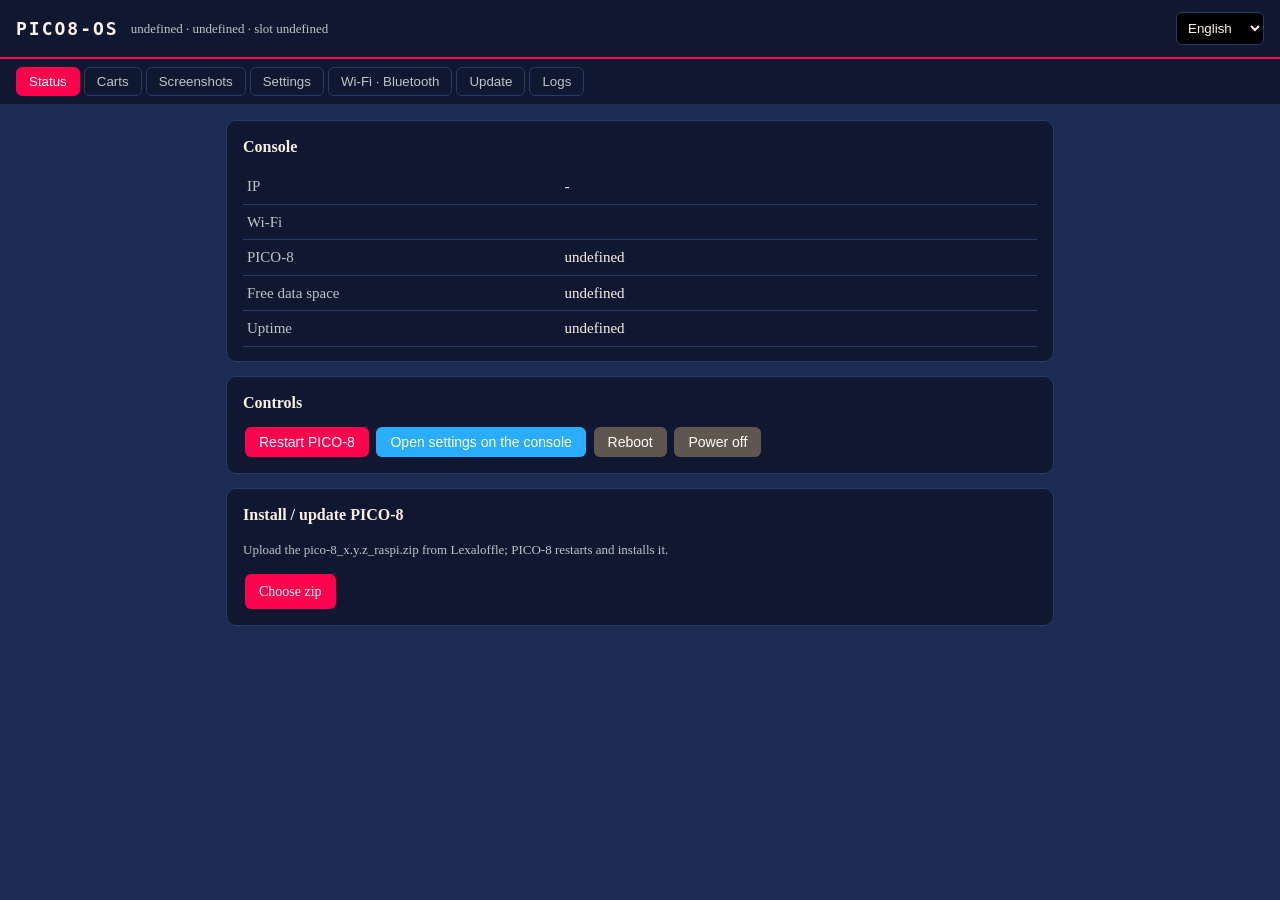
==== external/rootfs-overlay/usr/share/pico8os/www/index.html @ bb0e01a7 "Rename the project to PICO8-OS (pico8-os) Checked for name clashes first: no GitHub repo, topic, use" ====
<!doctype html>
<html lang="en">
<head>
<meta charset="utf-8">
<meta name="viewport" content="width=device-width, initial-scale=1">
<title>PICO8-OS</title>
<link rel="stylesheet" href="/fonts.css">
<style>
:root{--bg:#1d2b53;--panel:#0f1830;--fg:#fff1e8;--dim:#c2c3c7;--acc:#ff004d;--ok:#00e436;--warn:#ffa300;--line:#2a3a6a}
*{box-sizing:border-box}
[hidden]{display:none!important}
body{margin:0;background:var(--bg);color:var(--fg);font-size:15px;line-height:1.5}
header{display:flex;align-items:center;gap:12px;flex-wrap:wrap;padding:12px 16px;background:var(--panel);border-bottom:2px solid var(--acc)}
header b{font-family:ui-monospace,monospace;letter-spacing:2px;font-size:18px}
header span{color:var(--dim);font-size:13px}
nav{display:flex;flex-wrap:wrap;gap:4px;padding:8px 16px;background:var(--panel)}
nav button{background:none;border:1px solid var(--line);color:var(--dim);padding:6px 12px;border-radius:6px;cursor:pointer}
nav button.on{background:var(--acc);border-color:var(--acc);color:#fff}
main{max-width:860px;margin:0 auto;padding:16px}
section{display:none}section.on{display:block}
.card{background:var(--panel);border:1px solid var(--line);border-radius:10px;padding:14px 16px;margin-bottom:14px}
h2{margin:0 0 10px;font-size:16px}
table{width:100%;border-collapse:collapse}td{padding:6px 4px;border-bottom:1px solid var(--line);vertical-align:middle}
td:first-child{color:var(--dim);width:40%}
button.b,label.b{display:inline-block;background:var(--acc);color:#fff;border:0;border-radius:6px;padding:7px 14px;cursor:pointer;font-size:14px;margin:2px}
button.g{background:#29adff}button.s{background:#5f574f}
input[type=text],input[type=password],select,textarea{width:100%;background:#000;color:var(--fg);border:1px solid var(--line);border-radius:6px;padding:7px}
textarea{min-height:360px;font-family:ui-monospace,monospace;font-size:13px}
pre{background:#000;padding:10px;border-radius:6px;overflow:auto;max-height:420px;font-size:12px;white-space:pre-wrap}
.grid{display:grid;grid-template-columns:repeat(auto-fill,minmax(150px,1fr));gap:10px}
.grid figure{margin:0;background:#000;border-radius:6px;padding:6px;text-align:center;font-size:12px;word-break:break-all}
.grid img{width:100%;image-rendering:pixelated}
#toast{position:fixed;left:50%;bottom:20px;transform:translateX(-50%);background:#000;border:1px solid var(--acc);padding:8px 16px;border-radius:8px;display:none;max-width:90%}
.drop{border:2px dashed var(--line);border-radius:10px;padding:18px;text-align:center;color:var(--dim)}
.drop.over{border-color:var(--acc);color:var(--fg)}
progress{width:100%}
.muted{color:var(--dim);font-size:13px}
</style>
</head>
<body>
<header><b>PICO8-OS</b><span id="hdr">…</span><select id="langsel" style="margin-left:auto;width:auto"></select></header>
<nav id="nav">
  <button data-t="home" class="on" data-i18n="nav_home"></button>
  <button data-t="carts" data-i18n="nav_carts"></button>
  <button data-t="shots" data-i18n="nav_shots"></button>
  <button data-t="settings" data-i18n="nav_settings"></button>
  <button data-t="net" data-i18n="nav_net"></button>
  <button data-t="update" data-i18n="nav_update"></button>
  <button data-t="logs" data-i18n="nav_logs"></button>
</nav>
<main>
<section id="home" class="on">
  <div class="card"><h2 data-i18n="h_console"></h2><table id="st"></table></div>
  <div class="card"><h2 data-i18n="h_controls"></h2>
    <button class="b" onclick="power('restart')" data-i18n="btn_restart"></button>
    <button class="b g" onclick="power('settings')" data-i18n="btn_settings"></button>
    <button class="b s" onclick="power('reboot')" data-i18n="btn_reboot"></button>
    <button class="b s" onclick="power('poweroff')" data-i18n="btn_poweroff"></button>
  </div>
  <div class="card"><h2 data-i18n="h_pico8"></h2>
    <p class="muted" data-i18n="p_pico8"></p>
    <label class="b"><span data-i18n="btn_zip"></span><input type="file" accept=".zip" hidden onchange="upPico8(this)"></label>
    <progress id="p8prog" value="0" max="1" hidden></progress>
  </div>
</section>

<section id="carts">
  <div class="card"><h2 data-i18n="h_cart_up"></h2>
    <div class="drop" id="cartdrop"><span data-i18n="p_cart_drop"></span>
      <label class="b"><span data-i18n="btn_file"></span><input type="file" multiple accept=".p8,.png" hidden onchange="upCarts(this.files)"></label></div>
    <progress id="cartprog" value="0" max="1" hidden></progress>
  </div>
  <div class="card"><h2 data-i18n="h_cart_list"></h2><table id="cartlist"></table></div>
</section>

<section id="shots">
  <div class="card"><h2 data-i18n="h_shots"></h2><p class="muted" data-i18n="p_shots"></p><div class="grid" id="shotgrid"></div></div>
</section>

<section id="settings">
  <div class="card"><h2 data-i18n="h_quick"></h2><table>
    <tr><td data-i18n="q_keymap"></td><td><select id="q_KEYMAP" onchange="setq(this)"></select></td></tr>
    <tr><td data-i18n="q_mode"></td><td><select id="q_PICO8_MODE" onchange="setq(this)"><option>splore</option><option>editor</option><option>run</option></select></td></tr>
    <tr><td data-i18n="q_exit"></td><td><select id="q_EXIT_ACTION" onchange="setq(this)"><option>restart</option><option>poweroff</option><option>shell</option></select></td></tr>
    <tr><td data-i18n="q_bt"></td><td><select id="q_BLUETOOTH" onchange="setq(this)"><option>on</option><option>off</option></select></td></tr>
    <tr><td data-i18n="q_hotkey"></td><td><select id="q_HOTKEY" onchange="setq(this)"><option>on</option><option>off</option></select></td></tr>
    <tr><td data-i18n="q_ota"></td><td><input type="text" id="q_OTA_URL" placeholder="https://example.com/pico8os" onchange="setq(this)"></td></tr>
  </table></div>
  <div class="card"><h2 data-i18n="h_conf"></h2>
    <textarea id="conf" spellcheck="false"></textarea>
    <button class="b" onclick="saveConf()" data-i18n="btn_save"></button>
  </div>
</section>

<section id="net">
  <div class="card"><h2 data-i18n="h_wifi"></h2><table id="wifist"></table>
    <p><select id="ssidsel"></select></p>
    <p><input type="text" id="ssid" data-i18n-ph="ph_ssid"></p>
    <p><input type="password" id="psk" data-i18n-ph="ph_psk"></p>
    <button class="b" onclick="setWifi()" data-i18n="btn_connect"></button>
    <button class="b s" onclick="scanWifi()" data-i18n="btn_rescan"></button>
  </div>
  <div class="card"><h2 data-i18n="h_bt"></h2>
    <p class="muted" data-i18n="p_bt"></p>
    <button class="b" onclick="api('bt_pair').then(r=>toast(msgText(r)))" data-i18n="btn_pair"></button>
    <table id="btlist"></table>
  </div>
</section>

<section id="update">
  <div class="card"><h2 data-i18n="h_system"></h2><table id="otast"></table></div>
  <div class="card"><h2 data-i18n="h_upd_file"></h2>
    <p class="muted" data-i18n="p_upd_file"></p>
    <label class="b"><span data-i18n="btn_file"></span><input type="file" accept=".pico8os-update" hidden onchange="upOta(this)"></label>
    <progress id="otaprog" value="0" max="1" hidden></progress>
    <p><button class="b" id="otaapply" hidden onclick="otaApply()" data-i18n="btn_install"></button></p>
  </div>
  <div class="card"><h2 data-i18n="h_upd_online"></h2>
    <p class="muted" data-i18n="p_upd_online"></p>
    <button class="b g" onclick="api('ota_check').then(r=>{toast(msgText(r));status()})" data-i18n="btn_check"></button>
    <button class="b" onclick="api('ota_download').then(r=>{toast(msgText(r));pollOta()})" data-i18n="btn_dl"></button>
    <button class="b s" onclick="if(confirm(t('c_rollback')))api('ota_rollback').then(r=>toast(msgText(r)))" data-i18n="btn_rollback"></button>
  </div>
</section>

<section id="logs">
  <div class="card"><h2 data-i18n="h_logs"></h2>
    <select id="logsel" onchange="loadLog()"><option value="pico8" data-i18n="log_pico8"></option><option value="kernel" data-i18n="log_kernel"></option><option value="ota" data-i18n="log_ota"></option><option value="bluetooth" data-i18n="log_bt"></option><option value="system" data-i18n="log_system"></option></select>
    <pre id="logtxt"></pre>
  </div>
</section>
</main>
<div id="toast"></div>
<script src="i18n.js"></script>
<script>
const $=id=>document.getElementById(id);
const esc=s=>String(s).replace(/[&<>"]/g,c=>({'&':'&amp;','<':'&lt;','>':'&gt;','"':'&quot;'}[c]));
function toast(m){const t=$('toast');t.textContent=m;t.style.display='block';clearTimeout(t._h);t._h=setTimeout(()=>t.style.display='none',4000)}
async function api(a,params={},opts={}){
  const q=new URLSearchParams({a,...params});
  const r=await fetch('/cgi-bin/api?'+q,opts);
  const ct=r.headers.get('content-type')||'';
  const d=ct.includes('json')?await r.json():await r.text();
  if(!r.ok&&d&&typeof d==='object')toast(msgText(d));
  return d;
}
function upload(a,params,file,bar){
  return new Promise(res=>{
    const x=new XMLHttpRequest();
    x.open('POST','/cgi-bin/api?'+new URLSearchParams({a,...params}));
    if(bar){bar.hidden=false;x.upload.onprogress=e=>{if(e.lengthComputable)bar.value=e.loaded/e.total}}
    x.onload=()=>{if(bar)bar.hidden=true;let d;try{d=JSON.parse(x.responseText)}catch(e){d={ok:false,code:'upload_failed'}};res(d)};
    x.onerror=()=>{if(bar)bar.hidden=true;res({ok:false,code:'upload_failed'})};
    x.send(file);
  });
}
document.querySelectorAll('#nav button').forEach(b=>b.onclick=()=>show(b.dataset.t));
function show(tab){
  curTab=tab;
  document.querySelectorAll('#nav button').forEach(b=>b.classList.toggle('on',b.dataset.t===tab));
  document.querySelectorAll('section').forEach(s=>s.classList.toggle('on',s.id===tab));
  ({home:status,carts:loadCarts,shots:loadShots,settings:loadConf,net:loadNet,update:status,logs:loadLog})[tab]();
}
const row=(k,v)=>`<tr><td>${esc(k)}</td><td>${v}</td></tr>`;
async function status(){
  const s=await api('status');
  $('hdr').textContent=`${s.board} · ${s.version} · ${t('slot')} ${s.slot}`;
  $('st').innerHTML=row(t('r_ip'),esc(s.ip||'-'))+row(t('r_wifi'),esc(wifiText(s.wifi)))+row(t('r_pico8'),esc(p8Text(s.pico8)))+
    row(t('r_free'),esc(s.data_free))+row(t('r_uptime'),esc(s.uptime));
  const o=s.ota||{};
  $('otast').innerHTML=row(t('r_version'),esc(o.version||s.version))+row(t('r_board'),esc(s.board))+row(t('r_slot'),esc(o.slot||s.slot))+
    (o.pending?row(t('r_pending'),esc(o.pending)+' <span class="muted">'+esc(t('r_pending_note'))+'</span>'):'')+
    (o.available?row(t('r_new'),esc(o.available)):'')+(o.progress?row(t('r_progress'),esc(otaText(o.progress))):'');
  return s;
}
async function loadCarts(){
  const l=await api('carts');
  $('cartlist').innerHTML=l.length?l.map(c=>`<tr><td>${esc(c.name)}</td><td>${(c.size/1024).toFixed(1)} KB
    <button class="b s" onclick="delCart('${encodeURIComponent(c.name)}')">${t('btn_delete')}</button></td></tr>`).join(''):`<tr><td>${t('no_carts')}</td><td></td></tr>`;
}
async function delCart(n){n=decodeURIComponent(n);if(!confirm(t('c_delete',n)))return;toast(msgText(await api('cart_del',{name:n})));loadCarts()}
async function upCarts(files){
  for(const f of files){const r=await upload('cart_put',{name:f.name},f,$('cartprog'));toast(msgText(r))}
  loadCarts();
}
const drop=$('cartdrop');
drop.ondragover=e=>{e.preventDefault();drop.classList.add('over')};
drop.ondragleave=()=>drop.classList.remove('over');
drop.ondrop=e=>{e.preventDefault();drop.classList.remove('over');upCarts(e.dataTransfer.files)};
async function loadShots(){
  const l=await api('shots');
  $('shotgrid').innerHTML=l.length?l.map(n=>`<figure><a href="/shots/${encodeURIComponent(n)}" download><img src="/shots/${encodeURIComponent(n)}" loading="lazy"></a>${esc(n)}
    <br><button class="b s" onclick="delShot('${encodeURIComponent(n)}')">${t('btn_delete')}</button></figure>`).join(''):`<p class="muted">${t('none_yet')}</p>`;
}
async function delShot(n){n=decodeURIComponent(n);if(!confirm(t('c_delete',n)))return;await api('shot_del',{name:n});loadShots()}
const KEYMAPS=['us','uk','de','de-latin1','fr','fr-latin1','es','it','se-latin1','no','dk','fi','pt-latin1','br-abnt2','ch-de_nodeadkeys','jp106','dvorak'];
async function loadConf(){
  const t=await api('conf_get');$('conf').value=t;
  const get=k=>{const m=t.match(new RegExp('^\\s*'+k+'\\s*=\\s*"?([^"#\\r\\n]*)','m'));return m?m[1].trim():''};
  const km=$('q_KEYMAP');km.innerHTML=KEYMAPS.map(k=>`<option>${k}</option>`).join('');
  for(const id of ['KEYMAP','PICO8_MODE','EXIT_ACTION','BLUETOOTH','HOTKEY','OTA_URL']){const v=get(id);if(v)$('q_'+id).value=v}
}
async function setq(el){const r=await api('set',{k:el.id.slice(2),v:el.value});toast(msgText(r))}
async function saveConf(){const r=await upload('conf_put',{},$('conf').value);toast(msgText(r))}
async function loadNet(){
  const s=await status();
  $('wifist').innerHTML=row(t('r_state'),esc(wifiText(s.wifi)))+row(t('r_ip'),esc(s.ip||'-'));
  scanWifi();
  const bt=await api('bt_list');
  $('btlist').innerHTML=bt.map(l=>{const[m,n]=l.split('\t');return `<tr><td>${esc(n||m)}</td><td>${esc(m)}
    <button class="b s" onclick="btRemove('${m}')">${t('btn_delete')}</button></td></tr>`}).join('')||`<tr><td>${t('no_pads')}</td><td></td></tr>`;
}
async function btRemove(m){await api('bt_remove',{mac:m});loadNet()}
async function scanWifi(){
  const l=await api('wifi_scan');
  $('ssidsel').innerHTML=`<option value="">${t('sel_net')}</option>`+l.map(n=>`<option>${esc(n)}</option>`).join('');
  $('ssidsel').onchange=e=>{if(e.target.value)$('ssid').value=e.target.value};
}
async function setWifi(){
  const b=new URLSearchParams({ssid:$('ssid').value,psk:$('psk').value});
  const r=await upload('wifi_set',{},b.toString());toast(msgText(r));
}
async function upPico8(i){const f=i.files[0];if(!f)return;const r=await upload('pico8_put',{name:f.name},f,$('p8prog'));toast(msgText(r))}
async function upOta(i){
  const f=i.files[0];if(!f)return;toast(t('uploading_verify'));
  const r=await upload('ota_put',{},f,$('otaprog'));toast(msgText(r));$('otaapply').hidden=!r.ok;status();
}
async function otaApply(){if(!confirm(t('c_install')))return;await api('ota_apply');$('otaapply').hidden=true;pollOta()}
function pollOta(){
  const h=setInterval(async()=>{const s=await status();const p=(s.ota||{}).progress||'';
    if(/^(ready|error|updated|uptodate|available)\b/.test(p)){clearInterval(h);toast(otaText(p));
      if(p.startsWith('ready')&&confirm(t('c_reboot_now')))power('reboot')}},2000);
}
async function power(d){
  if((d==='reboot'||d==='poweroff')&&!confirm(t(d==='reboot'?'c_reboot':'c_poweroff')))return;
  toast(msgText(await api('power',{do:d})));
}
async function loadLog(){$('logtxt').textContent=await api('log',{f:$('logsel').value})||t('empty')}
let curTab='home';
$('langsel').innerHTML=langSelect();
$('langsel').onchange=e=>{applyLang(e.target.value);api('set',{k:'LANGUAGE',v:e.target.value});show(curTab)};
applyLang(pickLang());
status().then(s=>{if(s&&s.lang){const l=pickLang(s.lang);if(l!==LANG){applyLang(l);show(curTab)}}});
</script>
</body>
</html>
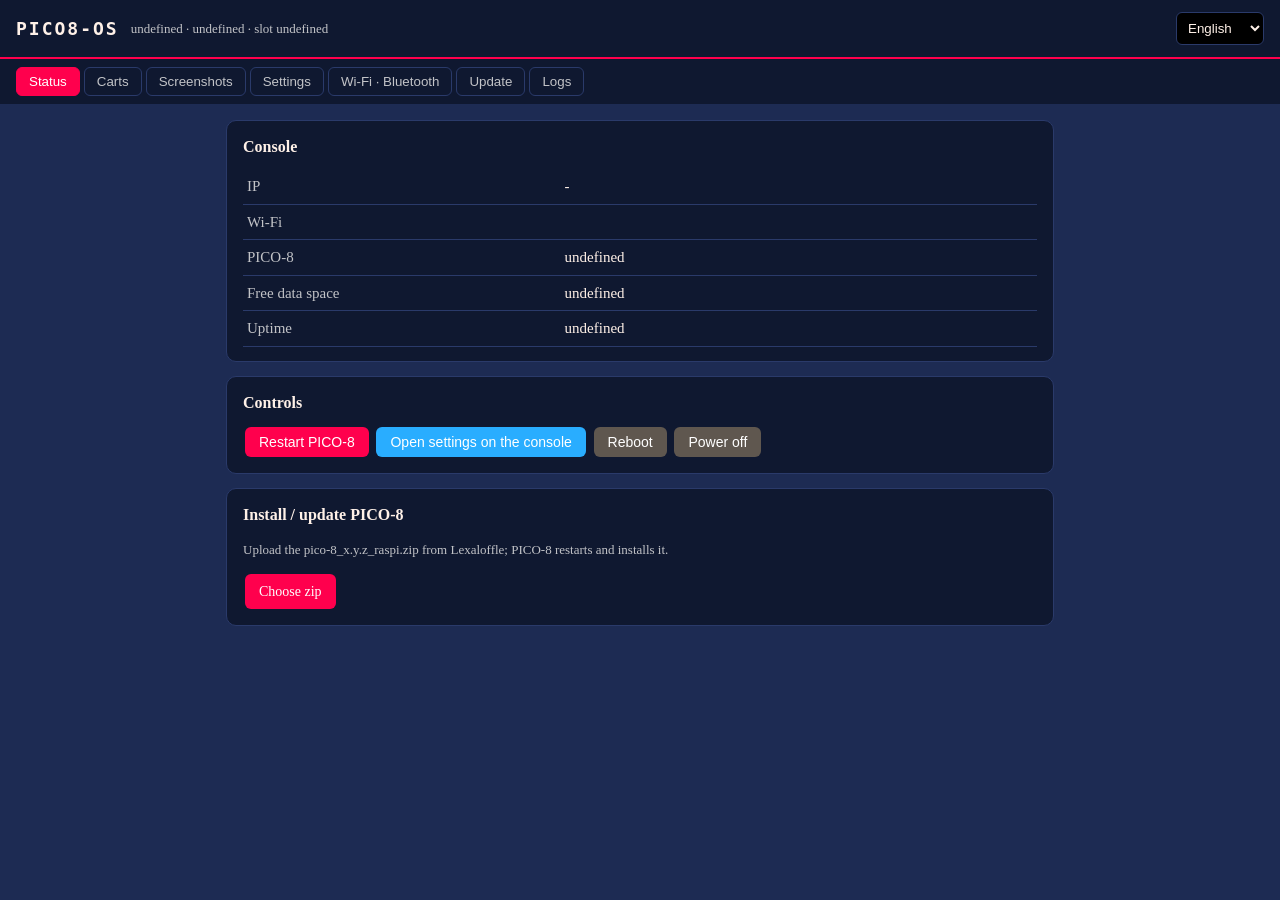
==== commit 10de6ba0: "Security and boot speed, batch 1; verify PICO-8 packages Security - PICO-8 runs as the unprivileged " ====
--- a/external/rootfs-overlay/usr/share/pico8os/www/index.html
+++ b/external/rootfs-overlay/usr/share/pico8os/www/index.html
@@ -136,8 +136,12 @@
 const $=id=>document.getElementById(id);
 const esc=s=>String(s).replace(/[&<>"]/g,c=>({'&':'&amp;','<':'&lt;','>':'&gt;','"':'&quot;'}[c]));
 function toast(m){const t=$('toast');t.textContent=m;t.style.display='block';clearTimeout(t._h);t._h=setTimeout(()=>t.style.display='none',4000)}
+// Read-only actions are GET; everything else is POST + X-Pico8os (the
+// console rejects state changes without both: CSRF protection).
+const READ_ONLY=['status','conf_get','carts','shots','log','bt_list','wifi_scan'];
 async function api(a,params={},opts={}){
   const q=new URLSearchParams({a,...params});
+  if(!READ_ONLY.includes(a))opts={method:'POST',...opts,headers:{'X-Pico8os':'1',...(opts.headers||{})}};
   const r=await fetch('/cgi-bin/api?'+q,opts);
   const ct=r.headers.get('content-type')||'';
   const d=ct.includes('json')?await r.json():await r.text();
@@ -148,6 +152,7 @@
   return new Promise(res=>{
     const x=new XMLHttpRequest();
     x.open('POST','/cgi-bin/api?'+new URLSearchParams({a,...params}));
+    x.setRequestHeader('X-Pico8os','1');
     if(bar){bar.hidden=false;x.upload.onprogress=e=>{if(e.lengthComputable)bar.value=e.loaded/e.total}}
     x.onload=()=>{if(bar)bar.hidden=true;let d;try{d=JSON.parse(x.responseText)}catch(e){d={ok:false,code:'upload_failed'}};res(d)};
     x.onerror=()=>{if(bar)bar.hidden=true;res({ok:false,code:'upload_failed'})};
@@ -165,7 +170,7 @@
 async function status(){
   const s=await api('status');
   $('hdr').textContent=`${s.board} · ${s.version} · ${t('slot')} ${s.slot}`;
-  $('st').innerHTML=row(t('r_ip'),esc(s.ip||'-'))+row(t('r_wifi'),esc(wifiText(s.wifi)))+row(t('r_pico8'),esc(p8Text(s.pico8)))+
+  $('st').innerHTML=row(t('r_ip'),esc(s.ip||'-'))+row(t('r_wifi'),esc(wifiText(s.wifi)))+row(t('r_pico8'),esc(p8Text(s.pico8))+' '+p8Verify(s.pico8_verify))+
     row(t('r_free'),esc(s.data_free))+row(t('r_uptime'),esc(s.uptime));
   const o=s.ota||{};
   $('otast').innerHTML=row(t('r_version'),esc(o.version||s.version))+row(t('r_board'),esc(s.board))+row(t('r_slot'),esc(o.slot||s.slot))+
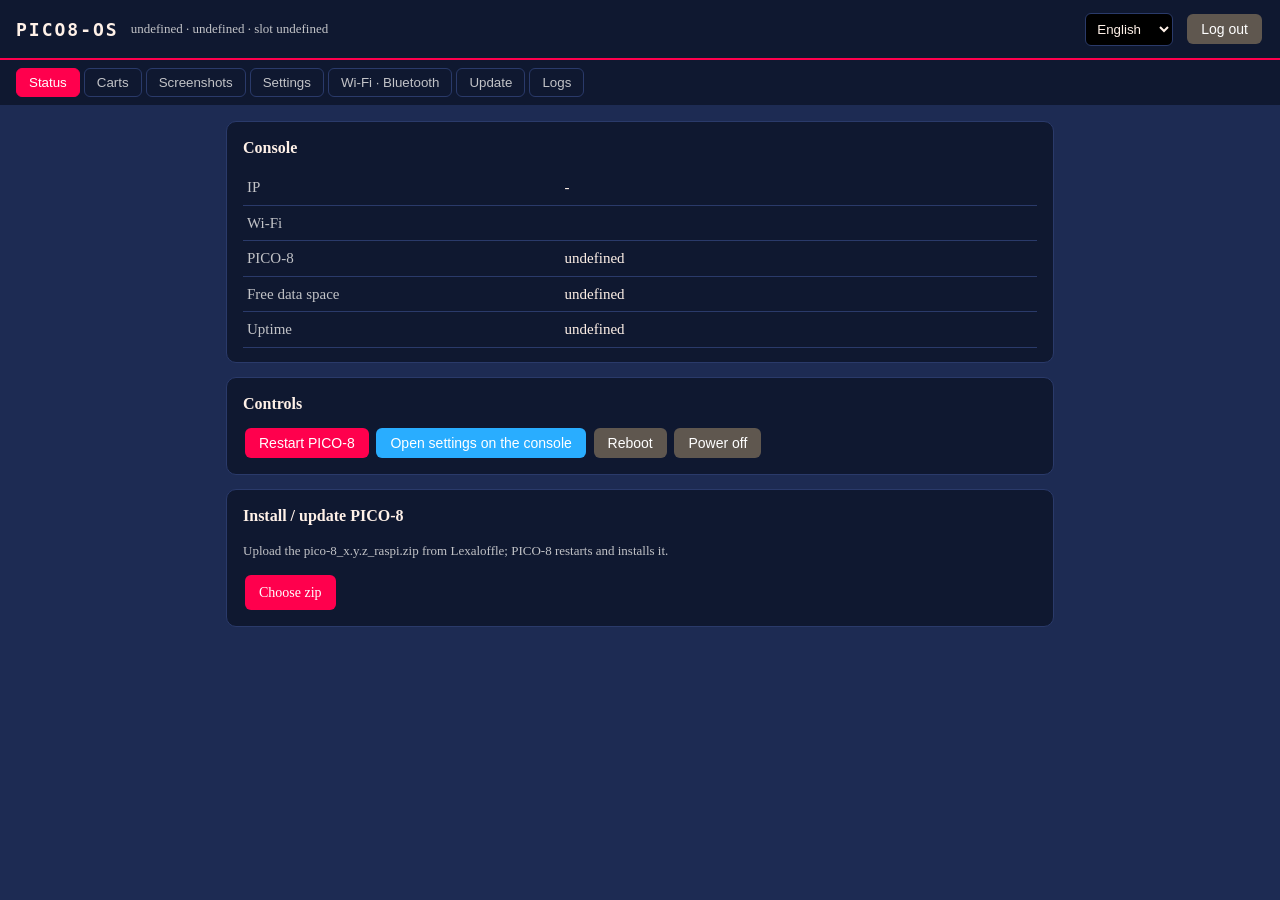
==== commit 89422a21: "Security and boot speed, batch 2: HTTPS login, lockout, kernel hardening - Web UI moves from busybox" ====
--- a/external/rootfs-overlay/usr/share/pico8os/www/index.html
+++ b/external/rootfs-overlay/usr/share/pico8os/www/index.html
@@ -38,7 +38,16 @@
 </style>
 </head>
 <body>
-<header><b>PICO8-OS</b><span id="hdr">…</span><select id="langsel" style="margin-left:auto;width:auto"></select></header>
+<header><b>PICO8-OS</b><span id="hdr">…</span><select id="langsel" style="margin-left:auto;width:auto"></select><button class="b s" id="logoutbtn" hidden onclick="logout()" data-i18n="logout"></button></header>
+<div id="login" hidden style="position:fixed;inset:0;background:var(--bg);z-index:10;display:flex;align-items:center;justify-content:center;padding:16px">
+  <form class="card" style="width:100%;max-width:360px" onsubmit="event.preventDefault();login()">
+    <h2 data-i18n="login_title"></h2>
+    <p class="muted" data-i18n="login_hint"></p>
+    <p><input type="password" id="loginpw" autocomplete="current-password" data-i18n-ph="login_pw"></p>
+    <button class="b" type="submit" data-i18n="login_btn"></button>
+    <p id="loginmsg" class="muted"></p>
+  </form>
+</div>
 <nav id="nav">
   <button data-t="home" class="on" data-i18n="nav_home"></button>
   <button data-t="carts" data-i18n="nav_carts"></button>
@@ -138,13 +147,14 @@
 function toast(m){const t=$('toast');t.textContent=m;t.style.display='block';clearTimeout(t._h);t._h=setTimeout(()=>t.style.display='none',4000)}
 // Read-only actions are GET; everything else is POST + X-Pico8os (the
 // console rejects state changes without both: CSRF protection).
-const READ_ONLY=['status','conf_get','carts','shots','log','bt_list','wifi_scan'];
+const READ_ONLY=['status','conf_get','carts','shots','shot','log','bt_list','wifi_scan'];
 async function api(a,params={},opts={}){
   const q=new URLSearchParams({a,...params});
   if(!READ_ONLY.includes(a))opts={method:'POST',...opts,headers:{'X-Pico8os':'1',...(opts.headers||{})}};
   const r=await fetch('/cgi-bin/api?'+q,opts);
   const ct=r.headers.get('content-type')||'';
   const d=ct.includes('json')?await r.json():await r.text();
+  if(d&&d.code==='login_required'){showLogin();throw new Error('login')}
   if(!r.ok&&d&&typeof d==='object')toast(msgText(d));
   return d;
 }
@@ -194,7 +204,7 @@
 drop.ondrop=e=>{e.preventDefault();drop.classList.remove('over');upCarts(e.dataTransfer.files)};
 async function loadShots(){
   const l=await api('shots');
-  $('shotgrid').innerHTML=l.length?l.map(n=>`<figure><a href="/shots/${encodeURIComponent(n)}" download><img src="/shots/${encodeURIComponent(n)}" loading="lazy"></a>${esc(n)}
+  $('shotgrid').innerHTML=l.length?l.map(n=>`<figure><a href="/cgi-bin/api?a=shot&amp;name=${encodeURIComponent(n)}" download="${esc(n)}"><img src="/cgi-bin/api?a=shot&amp;name=${encodeURIComponent(n)}" loading="lazy"></a>${esc(n)}
     <br><button class="b s" onclick="delShot('${encodeURIComponent(n)}')">${t('btn_delete')}</button></figure>`).join(''):`<p class="muted">${t('none_yet')}</p>`;
 }
 async function delShot(n){n=decodeURIComponent(n);if(!confirm(t('c_delete',n)))return;await api('shot_del',{name:n});loadShots()}
@@ -244,8 +254,17 @@
 let curTab='home';
 $('langsel').innerHTML=langSelect();
 $('langsel').onchange=e=>{applyLang(e.target.value);api('set',{k:'LANGUAGE',v:e.target.value});show(curTab)};
+function showLogin(){$('login').hidden=false;$('logoutbtn').hidden=true;setTimeout(()=>$('loginpw').focus(),50)}
+async function login(){
+  const r=await upload('login',{},new URLSearchParams({pw:$('loginpw').value}).toString());
+  $('loginpw').value='';
+  if(r.ok){$('login').hidden=true;$('logoutbtn').hidden=false;$('loginmsg').textContent='';show(curTab)}
+  else $('loginmsg').textContent=msgText(r);
+}
+async function logout(){await api('logout').catch(()=>{});showLogin()}
+window.addEventListener('unhandledrejection',e=>{if(e.reason&&e.reason.message==='login')e.preventDefault()});
 applyLang(pickLang());
-status().then(s=>{if(s&&s.lang){const l=pickLang(s.lang);if(l!==LANG){applyLang(l);show(curTab)}}});
+status().then(s=>{$('logoutbtn').hidden=false;return s}).then(s=>{if(s&&s.lang){const l=pickLang(s.lang);if(l!==LANG){applyLang(l);show(curTab)}}});
 </script>
 </body>
 </html>
